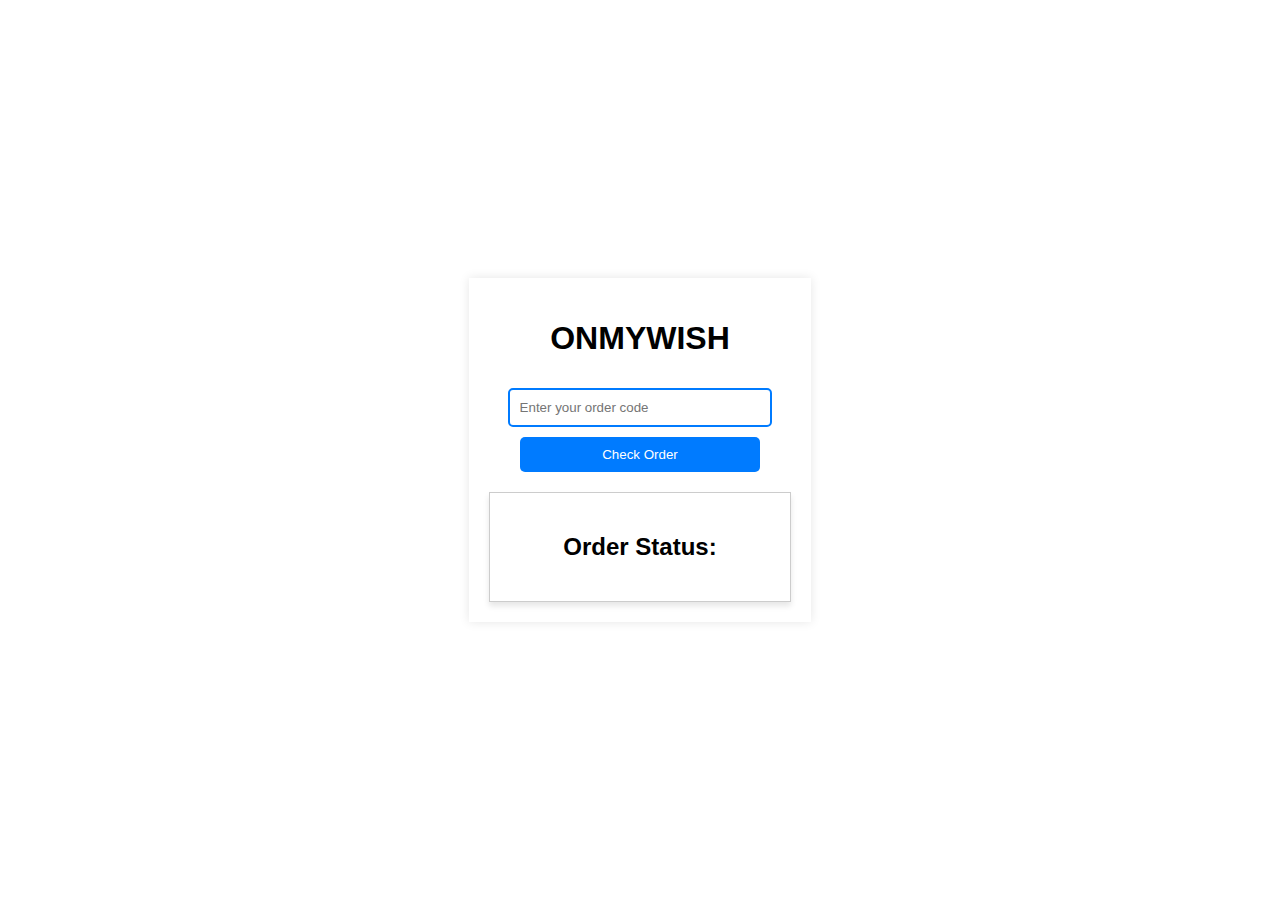
==== index.html @ 8535d360 "first commit" ====
<!DOCTYPE html>
<html lang="en">
<head>
    <meta charset="UTF-8">
    <meta name="viewport" content="width=device-width, initial-scale=1.0">
    <title>ONMYWISH - Track Your Order</title>
    <link rel="stylesheet" href="userStyle.css">
</head>
<body>
    <div id="main-container">
        <h1>ONMYWISH</h1>
        <form id="order-form">
            <input type="text" id="order-code" placeholder="Enter your order code" required>
            <button type="submit">Check Order</button>
        </form>
        <div id="order-status" class="hidden card">
            <h2>Order Status:</h2>
            <p id="order-details"></p>
        </div>
    </div>
    <script src="userScript.js"></script>
</body>
</html>
---- userStyle.css ----
body, html {
    height: 100%;
    margin: 0;
    font-family: Arial, sans-serif;
    background-image: url('collage.jpg'); /* Update the URL with your actual image */
    background-size: cover;
    background-repeat: no-repeat;
    display: flex;
    justify-content: center;
    align-items: center;
}

#main-container {
    text-align: center;
    padding: 20px;
    background: rgba(255, 255, 255, 0.8); /* Semi-transparent white background */
    box-shadow: 0 0 10px rgba(0,0,0,0.1);
}

.card {
    border: 1px solid #ccc;
    background: #fff;
    padding: 20px;
    margin-top: 20px;
    box-shadow: 0 4px 6px rgba(0, 0, 0, 0.1);
    transition: box-shadow 0.3s ease-in-out;
}

.card:hover {
    box-shadow: 0 8px 12px rgba(0, 0, 0, 0.2);
}

input[type="text"], button {
    padding: 10px;
    margin-top: 10px;
    width: 80%;
    border: 2px solid #007BFF;
    border-radius: 5px;
}

button {
    background-color: #007BFF;
    color: white;
    border: none;
    cursor: pointer;
}
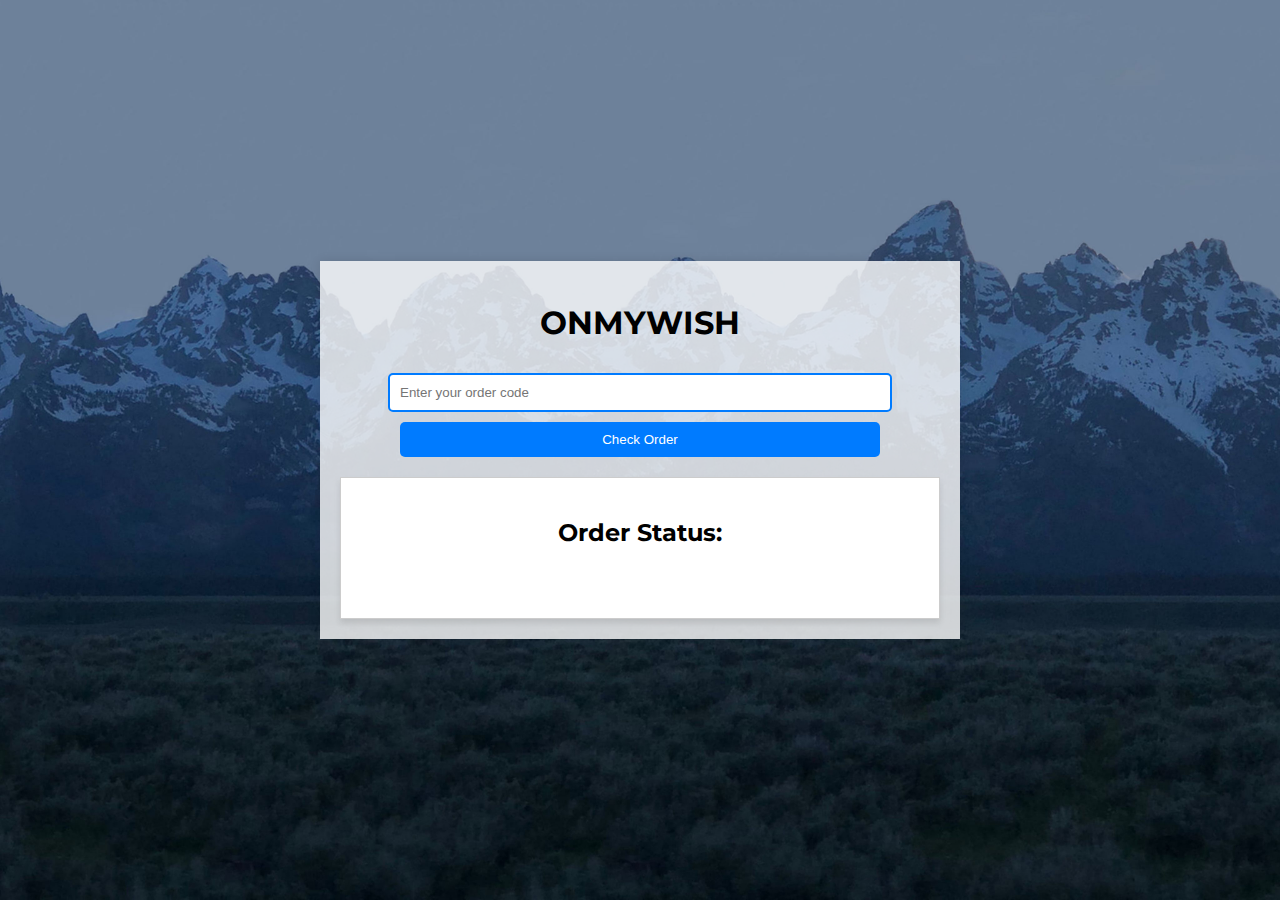
==== commit 68e4666d: "redesign" ====
--- a/index.html
+++ b/index.html
@@ -4,6 +4,7 @@
     <meta charset="UTF-8">
     <meta name="viewport" content="width=device-width, initial-scale=1.0">
     <title>ONMYWISH - Track Your Order</title>
+    <link href="https://fonts.googleapis.com/css2?family=Montserrat:wght@400;500&display=swap" rel="stylesheet">
     <link rel="stylesheet" href="userStyle.css">
 </head>
 <body>
--- a/userStyle.css
+++ b/userStyle.css
@@ -1,23 +1,30 @@
 body, html {
     height: 100%;
+    width: 100%;
     margin: 0;
-    font-family: Arial, sans-serif;
-    background-image: url('collage.jpg'); /* Update the URL with your actual image */
-    background-size: cover;
+    font-family: 'Montserrat', sans-serif;
+    background-image: url('bg/mountains.jpg'); /* Ensure the path is correct */
+    background-size:cover;
     background-repeat: no-repeat;
+    background-position: center;
     display: flex;
     justify-content: center;
     align-items: center;
+    z-index: 0;
 }
 
 #main-container {
     text-align: center;
     padding: 20px;
-    background: rgba(255, 255, 255, 0.8); /* Semi-transparent white background */
+    background: rgba(255, 255, 255, 0.8); /* Semi-transparent white background to show the image behind */
     box-shadow: 0 0 10px rgba(0,0,0,0.1);
+    z-index: 1;
+    min-width: 600px;
 }
 
 .card {
+    min-height: 100px; /* Adjust based on your needs */
+    min-width: 300px; /* Adjust based on your needs */
     border: 1px solid #ccc;
     background: #fff;
     padding: 20px;
@@ -25,6 +32,7 @@
     box-shadow: 0 4px 6px rgba(0, 0, 0, 0.1);
     transition: box-shadow 0.3s ease-in-out;
 }
+
 
 .card:hover {
     box-shadow: 0 8px 12px rgba(0, 0, 0, 0.2);
@@ -44,3 +52,8 @@
     border: none;
     cursor: pointer;
 }
+
+.highlight {
+    font-weight: bold;
+    color: #07109b; /* Choose a color that fits your design */
+}
